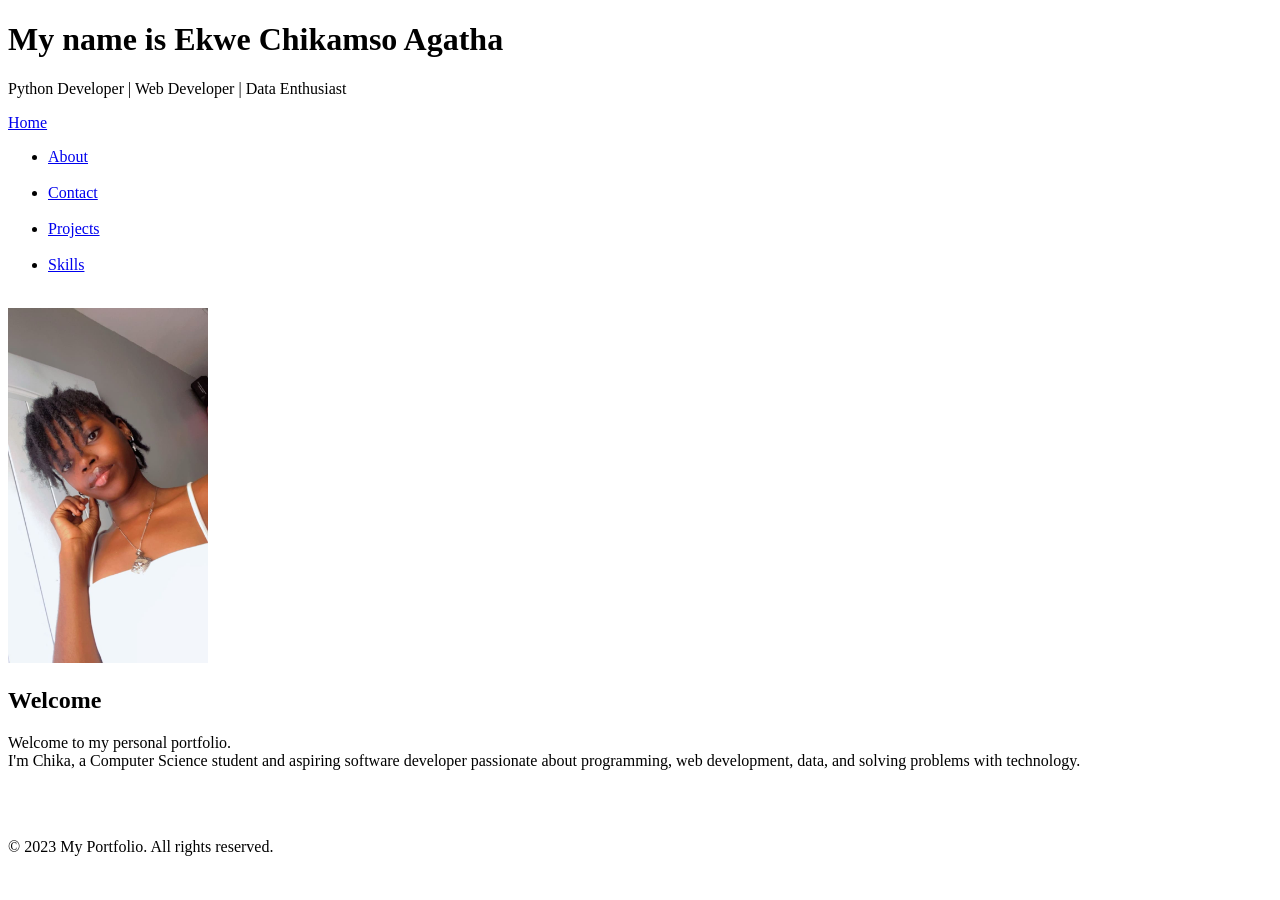
==== index.html @ 11ab7066 "main portfolio website" ====
<!DOCTYPE html>
<html lang="en">
<head>
    <meta charset="UTF-8">
    <meta name="viewport" content="width=device-width, initial-scale=1.0">
    <title>Home - Portfolio</title>
</head>
<body>
    <header>
        <h1>My name is Ekwe Chikamso Agatha</h1>
        <p>Python Developer | Web Developer | Data Enthusiast</p>
        <nav>
            <a href="home.html">Home</a>
            <ul>
                <li><a href="about.html">About</a></li><br>
                <li><a href="contact.html">Contact</a></li><br>
                <li><a href="projects.html">Projects</a></li><br>
                <li><a href="skills.html">Skills</a></li><br>
                
            </ul>
        </nav>
    </header>
    <main>
        <section>
            <img src="Images/pwerry me.jpeg" alt="Profile picture" width="200">
            <h2>Welcome</h2>
            <p>Welcome to my personal portfolio.<br>I'm Chika, a Computer Science
            student and aspiring software developer passionate about
            programming, web development, data, and solving problems with
            technology.</p><br><br>
        </section>
    </main>
    <footer>
        <p>&copy; 2023 My Portfolio. All rights reserved.</p>
    </footer>
    
</body>
</html>
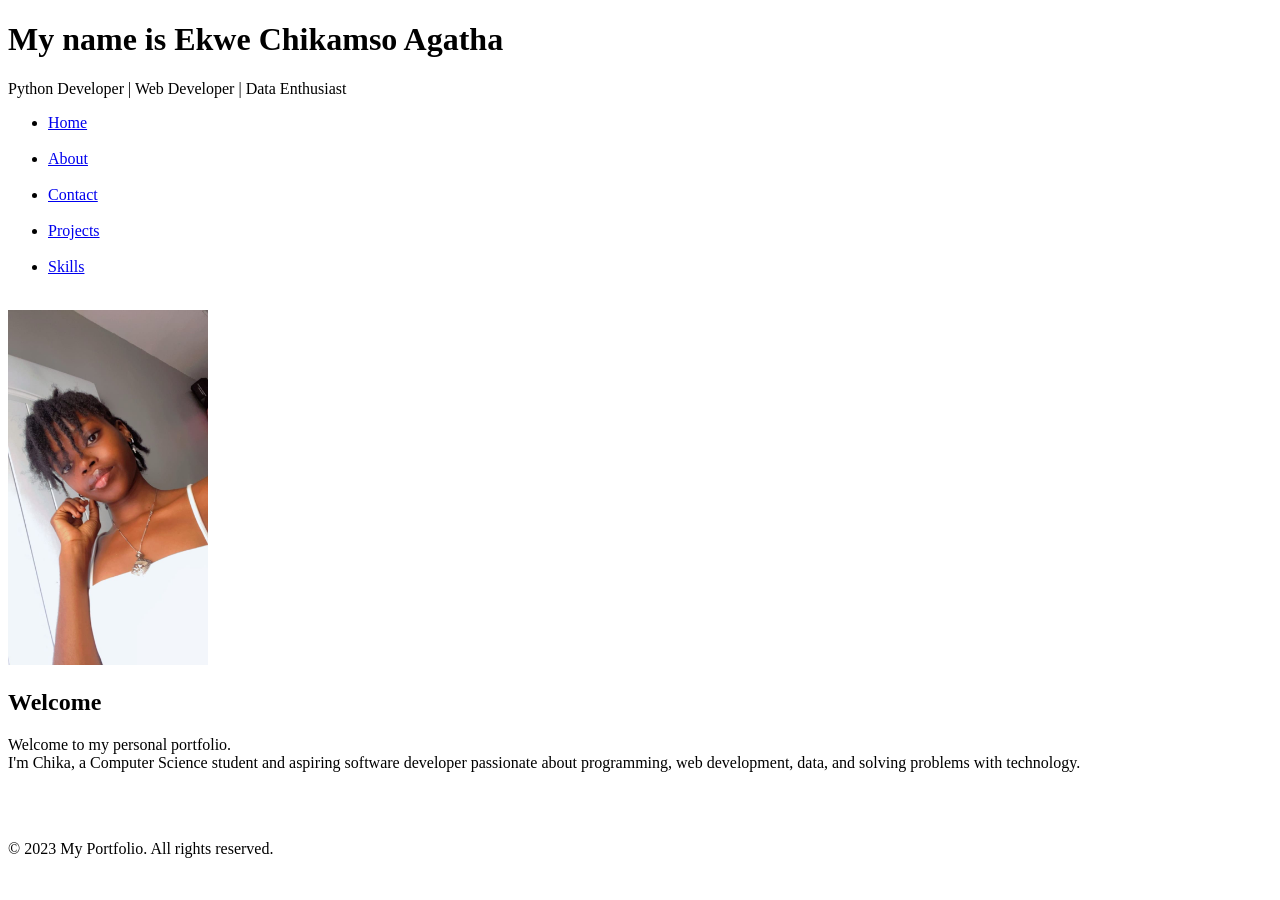
==== commit 49de1e4f: "update website" ====
--- a/index.html
+++ b/index.html
@@ -10,8 +10,8 @@
         <h1>My name is Ekwe Chikamso Agatha</h1>
         <p>Python Developer | Web Developer | Data Enthusiast</p>
         <nav>
-            <a href="home.html">Home</a>
             <ul>
+                <li><a href="home.html">Home</a></li><br>
                 <li><a href="about.html">About</a></li><br>
                 <li><a href="contact.html">Contact</a></li><br>
                 <li><a href="projects.html">Projects</a></li><br>
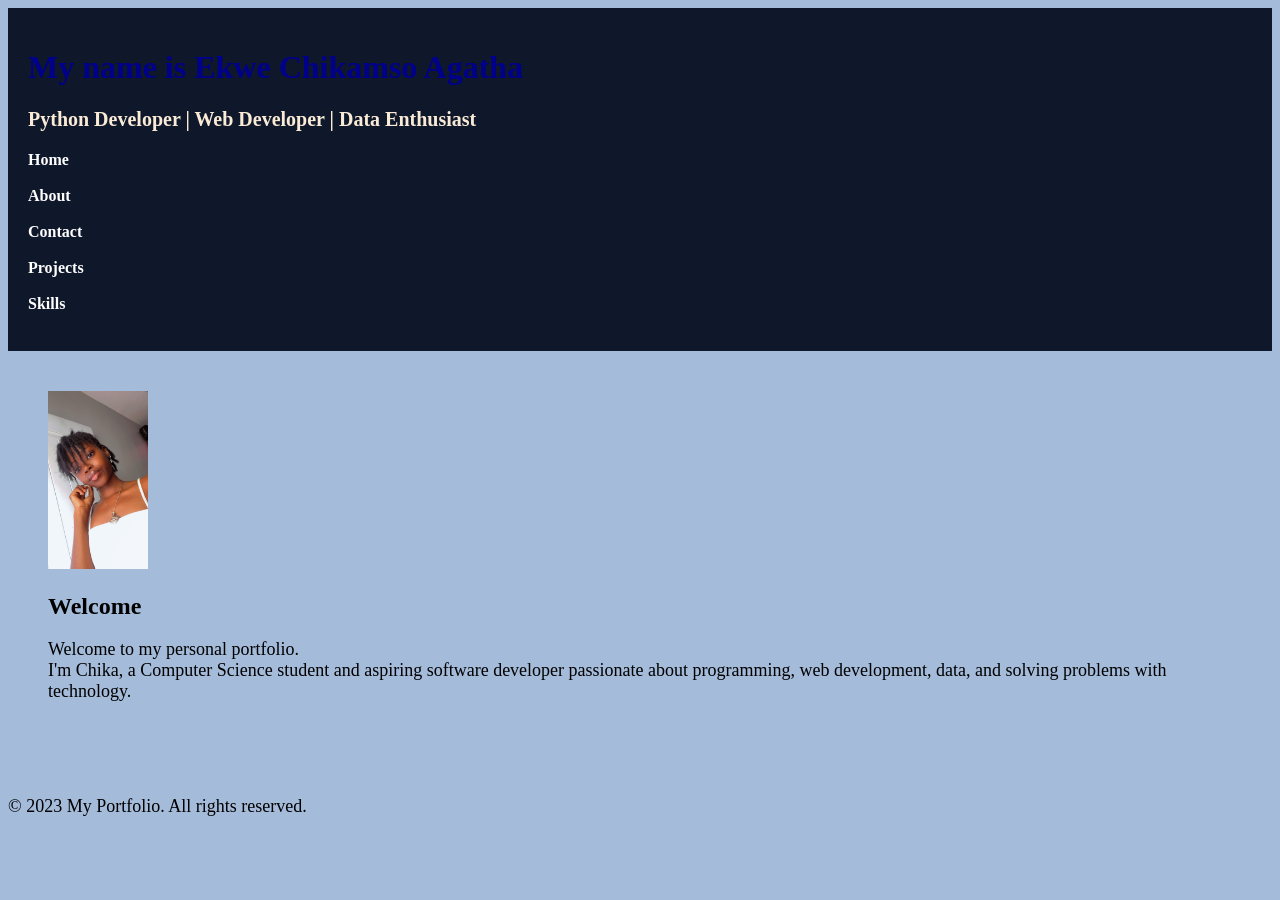
==== commit 89ae2679: "update portfolio styling" ====
--- a/index.html
+++ b/index.html
@@ -4,11 +4,12 @@
     <meta charset="UTF-8">
     <meta name="viewport" content="width=device-width, initial-scale=1.0">
     <title>Home - Portfolio</title>
+    <link rel="stylesheet" href="assets/css/style.css">
 </head>
 <body>
     <header>
         <h1>My name is Ekwe Chikamso Agatha</h1>
-        <p>Python Developer | Web Developer | Data Enthusiast</p>
+        <p class="intro">Python Developer | Web Developer | Data Enthusiast</p>
         <nav>
             <ul>
                 <li><a href="home.html">Home</a></li><br>
@@ -22,7 +23,7 @@
     </header>
     <main>
         <section>
-            <img src="Images/pwerry me.jpeg" alt="Profile picture" width="200">
+            <img src="Images/pwerry me.jpeg" alt="Profile picture" width="100">
             <h2>Welcome</h2>
             <p>Welcome to my personal portfolio.<br>I'm Chika, a Computer Science
             student and aspiring software developer passionate about
--- a/assets/css/style.css
+++ b/assets/css/style.css
@@ -0,0 +1,44 @@
+header {
+    background-color: #0F172A;
+    padding: 20px;
+}
+
+body {
+    font-family:Georgia, 'Times New Roman', Times, serif;
+    background-color: #a4bbda;
+}
+
+h1 {
+    color: darkblue;
+}
+
+p {
+    font-size: 18px;
+    
+}
+.intro {
+    font-size: 20px;
+    color: antiquewhite;
+    font-weight: bold;
+}
+main {
+    margin: 20px;
+    padding: 20px;
+}
+nav ul {
+    list-style-type: none;
+    padding: 0;
+    margin: 0;
+}
+
+nav a {
+    color: white;
+    text-decoration: none;
+    margin-right: 25px;
+    font-weight: bold;
+    transition: 0.3s;
+}
+
+nav a:hover {
+    color: #2563EB;
+}
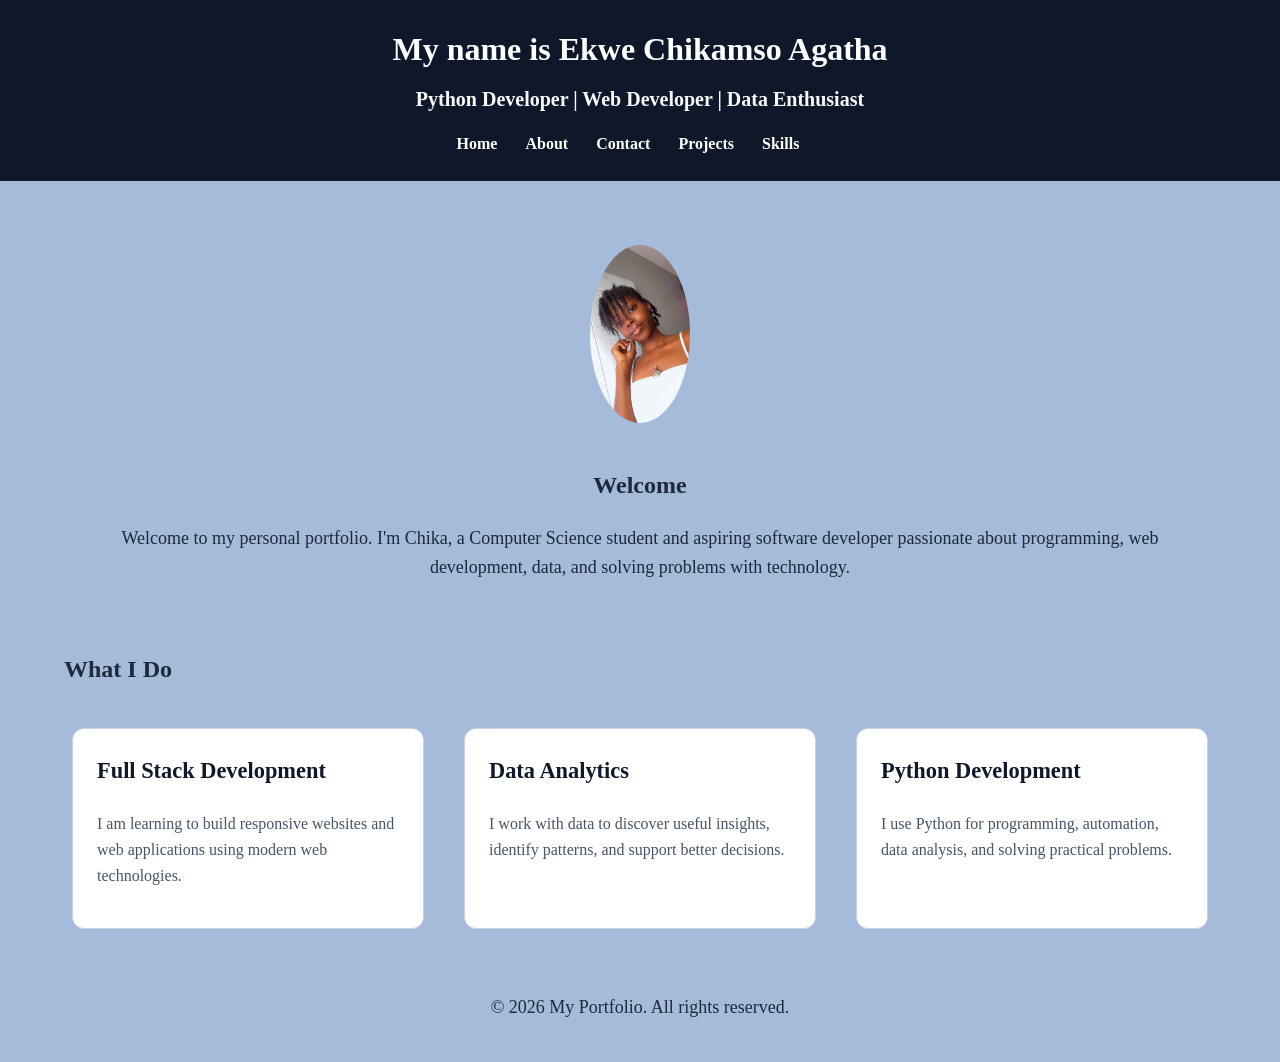
==== commit cd745212: "latest modification" ====
--- a/index.html
+++ b/index.html
@@ -6,34 +6,84 @@
     <title>Home - Portfolio</title>
     <link rel="stylesheet" href="assets/css/style.css">
 </head>
+
 <body>
+
     <header>
         <h1>My name is Ekwe Chikamso Agatha</h1>
-        <p class="intro">Python Developer | Web Developer | Data Enthusiast</p>
+
+        <p class="intro">
+            Python Developer | Web Developer | Data Enthusiast
+        </p>
+
         <nav>
             <ul>
-                <li><a href="home.html">Home</a></li><br>
-                <li><a href="about.html">About</a></li><br>
-                <li><a href="contact.html">Contact</a></li><br>
-                <li><a href="projects.html">Projects</a></li><br>
-                <li><a href="skills.html">Skills</a></li><br>
-                
+                <li><a href="index.html">Home</a></li>
+                <li><a href="about.html">About</a></li>
+                <li><a href="contact.html">Contact</a></li>
+                <li><a href="projects.html">Projects</a></li>
+                <li><a href="skills.html">Skills</a></li>
             </ul>
         </nav>
     </header>
+
     <main>
-        <section>
-            <img src="Images/pwerry me.jpeg" alt="Profile picture" width="100">
-            <h2>Welcome</h2>
-            <p>Welcome to my personal portfolio.<br>I'm Chika, a Computer Science
-            student and aspiring software developer passionate about
-            programming, web development, data, and solving problems with
-            technology.</p><br><br>
-        </section>
+
+        <div class="container">
+
+            <section class="welcome">
+                <img src="Images/pwerry me.jpeg" alt="Profile picture" width="100">
+
+                <h2>Welcome</h2>
+
+                <p>
+                    Welcome to my personal portfolio.
+                    I'm Chika, a Computer Science student and aspiring
+                    software developer passionate about programming,
+                    web development, data, and solving problems with technology.
+                </p>
+            </section>
+
+
+            <section>
+                <h2>What I Do</h2>
+
+                <div class="cards">
+
+                    <article class="card">
+                        <h3>Full Stack Development</h3>
+                        <p>
+                            I am learning to build responsive websites
+                            and web applications using modern web technologies.
+                        </p>
+                    </article>
+
+                    <article class="card">
+                        <h3>Data Analytics</h3>
+                        <p>
+                            I work with data to discover useful insights,
+                            identify patterns, and support better decisions.
+                        </p>
+                    </article>
+
+                    <article class="card">
+                        <h3>Python Development</h3>
+                        <p>
+                            I use Python for programming, automation,
+                            data analysis, and solving practical problems.
+                        </p>
+                    </article>
+
+                </div>
+            </section>
+
+        </div>
+
     </main>
+
     <footer>
-        <p>&copy; 2023 My Portfolio. All rights reserved.</p>
+        <p>&copy; 2026 My Portfolio. All rights reserved.</p>
     </footer>
-    
+
 </body>
 </html>
--- a/assets/css/style.css
+++ b/assets/css/style.css
@@ -1,44 +1,172 @@
-header {
-    background-color: #0F172A;
-    padding: 20px;
+/* =========================
+   GLOBAL SETTINGS
+   ========================= */
+
+* {
+    box-sizing: border-box;
+}
+
+html {
+    font-size: 16px;
 }
 
 body {
-    font-family:Georgia, 'Times New Roman', Times, serif;
+    margin: 0;
+    padding: 0;
+    font-family: "Times New Roman", Times, serif;
     background-color: #a4bbda;
+    color: #1E293B;
+    line-height: 1.6;
+}
+
+
+/* =========================
+   HEADER
+   ========================= */
+
+header {
+    background-color: #0F172A;
+    padding: 1.5rem;
+    text-align: center;
 }
 
 h1 {
-    color: darkblue;
+    color: white;
+    margin: 0 0 0.5rem 0;
+    font-size: 2rem;
 }
 
-p {
-    font-size: 18px;
-    
-}
-.intro {
-    font-size: 20px;
-    color: antiquewhite;
-    font-weight: bold;
-}
-main {
-    margin: 20px;
-    padding: 20px;
-}
+
+/* =========================
+   NAVIGATION
+   ========================= */
+
 nav ul {
     list-style-type: none;
     padding: 0;
-    margin: 0;
+    margin: 1rem 0 0 0;
+}
+
+nav li {
+    display: inline-block;
 }
 
 nav a {
     color: white;
     text-decoration: none;
-    margin-right: 25px;
+    margin-right: 1.5rem;
     font-weight: bold;
+    font-size: 1rem;
     transition: 0.3s;
 }
 
 nav a:hover {
     color: #2563EB;
-}+}
+
+
+/* =========================
+   MAIN CONTENT
+   ========================= */
+
+main {
+    padding: 2rem 0;
+}
+
+.container {
+    width: 90%;
+    max-width: 75rem;
+    margin: 0 auto;
+}
+
+
+/* =========================
+   WELCOME SECTION
+   ========================= */
+
+.welcome {
+    text-align: center;
+    padding: 2rem;
+}
+
+.welcome img {
+    border-radius: 50%;
+    margin-bottom: 1rem;
+}
+
+.intro {
+    font-size: 1.25rem;
+    color: #F8FAFC;
+    font-weight: bold;
+}
+
+p {
+    font-size: 1.125rem;
+    margin: 0 0 1rem 0;
+}
+
+
+/* =========================
+   CARDS
+   ========================= */
+
+.cards {
+    display: flex;
+    gap: 1.5rem;
+    margin-top: 2rem;
+}
+
+.card {
+    flex: 1;
+    background-color: white;
+    padding: 1.5rem;
+    margin: 0.5rem;
+    border: 0.0625rem solid #CBD5E1;
+    border-radius: 0.75rem;
+}
+
+.card h3 {
+    color: #0F172A;
+    font-size: 1.4rem;
+    margin-top: 0;
+}
+
+.card p {
+    color: #475569;
+    font-size: 1rem;
+}
+
+
+/* =========================
+   FOOTER
+   ========================= */
+
+footer {
+    text-align: center;
+    padding: 1.5rem;
+}
+
+
+/* =========================
+   RESPONSIVE DESIGN
+   ========================= */
+
+@media (max-width: 48rem) {
+
+    .cards {
+        flex-direction: column;
+    }
+
+    nav li {
+        display: block;
+        margin-bottom: 0.5rem;
+    }
+
+    nav a {
+        margin-right: 0;
+    }
+
+    .container {
+        width: 92%;
+    }
+}
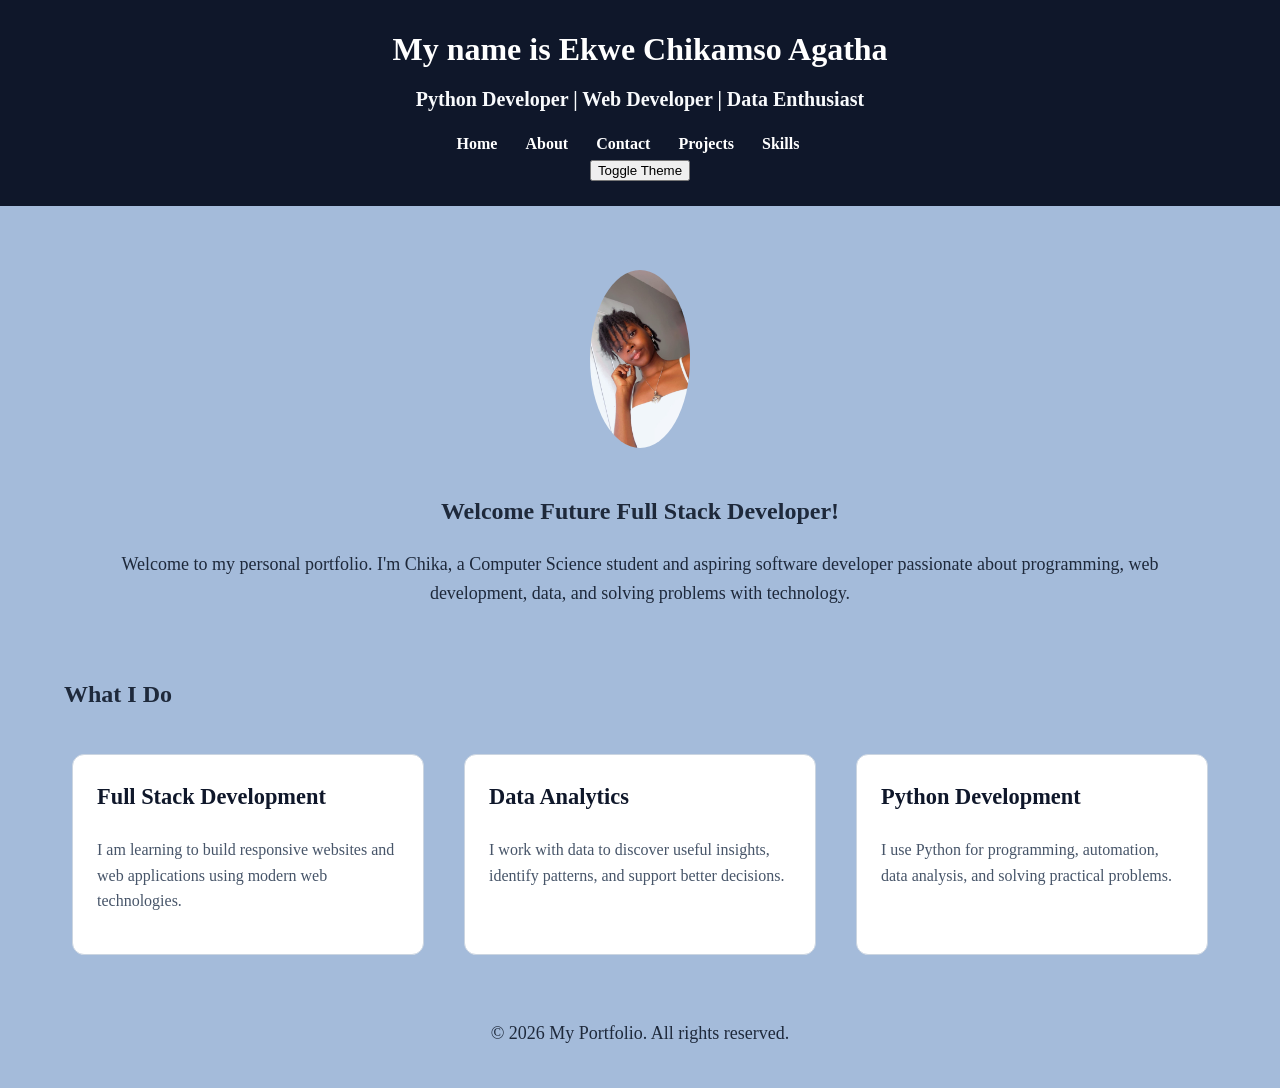
==== commit 9951c324: "java update" ====
--- a/index.html
+++ b/index.html
@@ -17,7 +17,7 @@
         </p>
 
         <nav>
-            <ul>
+            <ul id="skills">
                 <li><a href="index.html">Home</a></li>
                 <li><a href="about.html">About</a></li>
                 <li><a href="contact.html">Contact</a></li>
@@ -25,6 +25,7 @@
                 <li><a href="skills.html">Skills</a></li>
             </ul>
         </nav>
+        <button id="themeBtn">Toggle Theme</button>
     </header>
 
     <main>
@@ -34,7 +35,7 @@
             <section class="welcome">
                 <img src="Images/pwerry me.jpeg" alt="Profile picture" width="100">
 
-                <h2>Welcome</h2>
+                <h2 id="welcome"></h2>
 
                 <p>
                     Welcome to my personal portfolio.
@@ -82,8 +83,9 @@
     </main>
 
     <footer>
-        <p>&copy; 2026 My Portfolio. All rights reserved.</p>
+        <p>&copy; <span id="year"></span> My Portfolio. All rights reserved.</p>
     </footer>
+    <script src="assets/javascript/scripts.js"></script>
 
 </body>
 </html>
--- a/assets/css/style.css
+++ b/assets/css/style.css
@@ -64,6 +64,13 @@
     color: #2563EB;
 }
 
+/*===================
+Theme Button Toggle
+===================== */
+.dark{
+    background: #222;
+    color: white;
+}
 
 /* =========================
    MAIN CONTENT
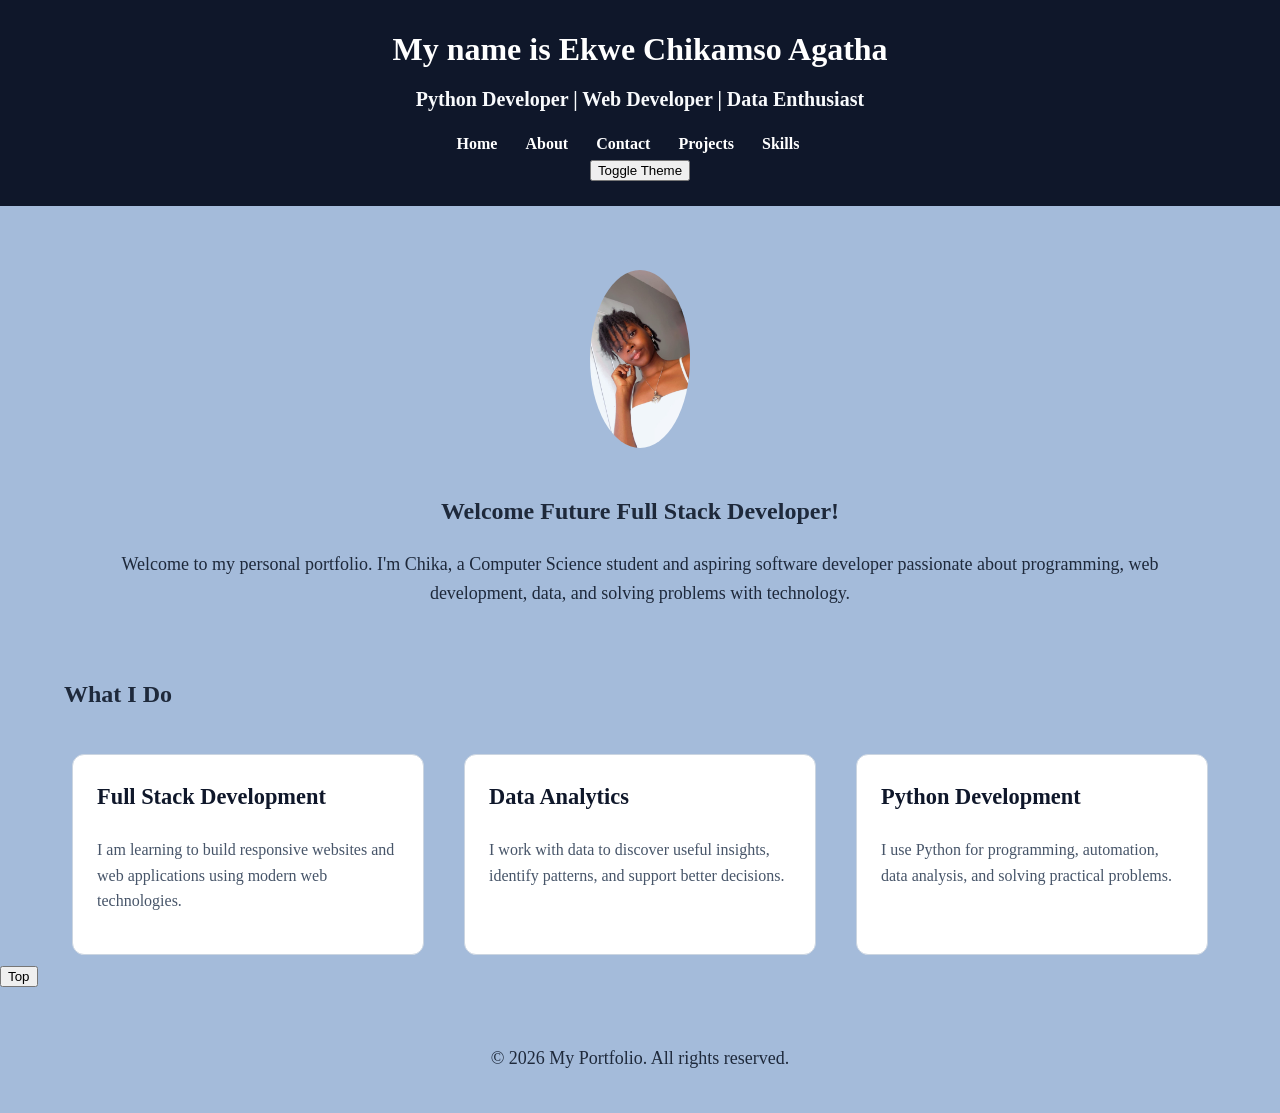
==== commit f62e904e: "Java" ====
--- a/index.html
+++ b/index.html
@@ -17,7 +17,7 @@
         </p>
 
         <nav>
-            <ul id="skills">
+            <ul>
                 <li><a href="index.html">Home</a></li>
                 <li><a href="about.html">About</a></li>
                 <li><a href="contact.html">Contact</a></li>
@@ -79,6 +79,7 @@
             </section>
 
         </div>
+        <button class="topBtn">Top</button>
 
     </main>
 
